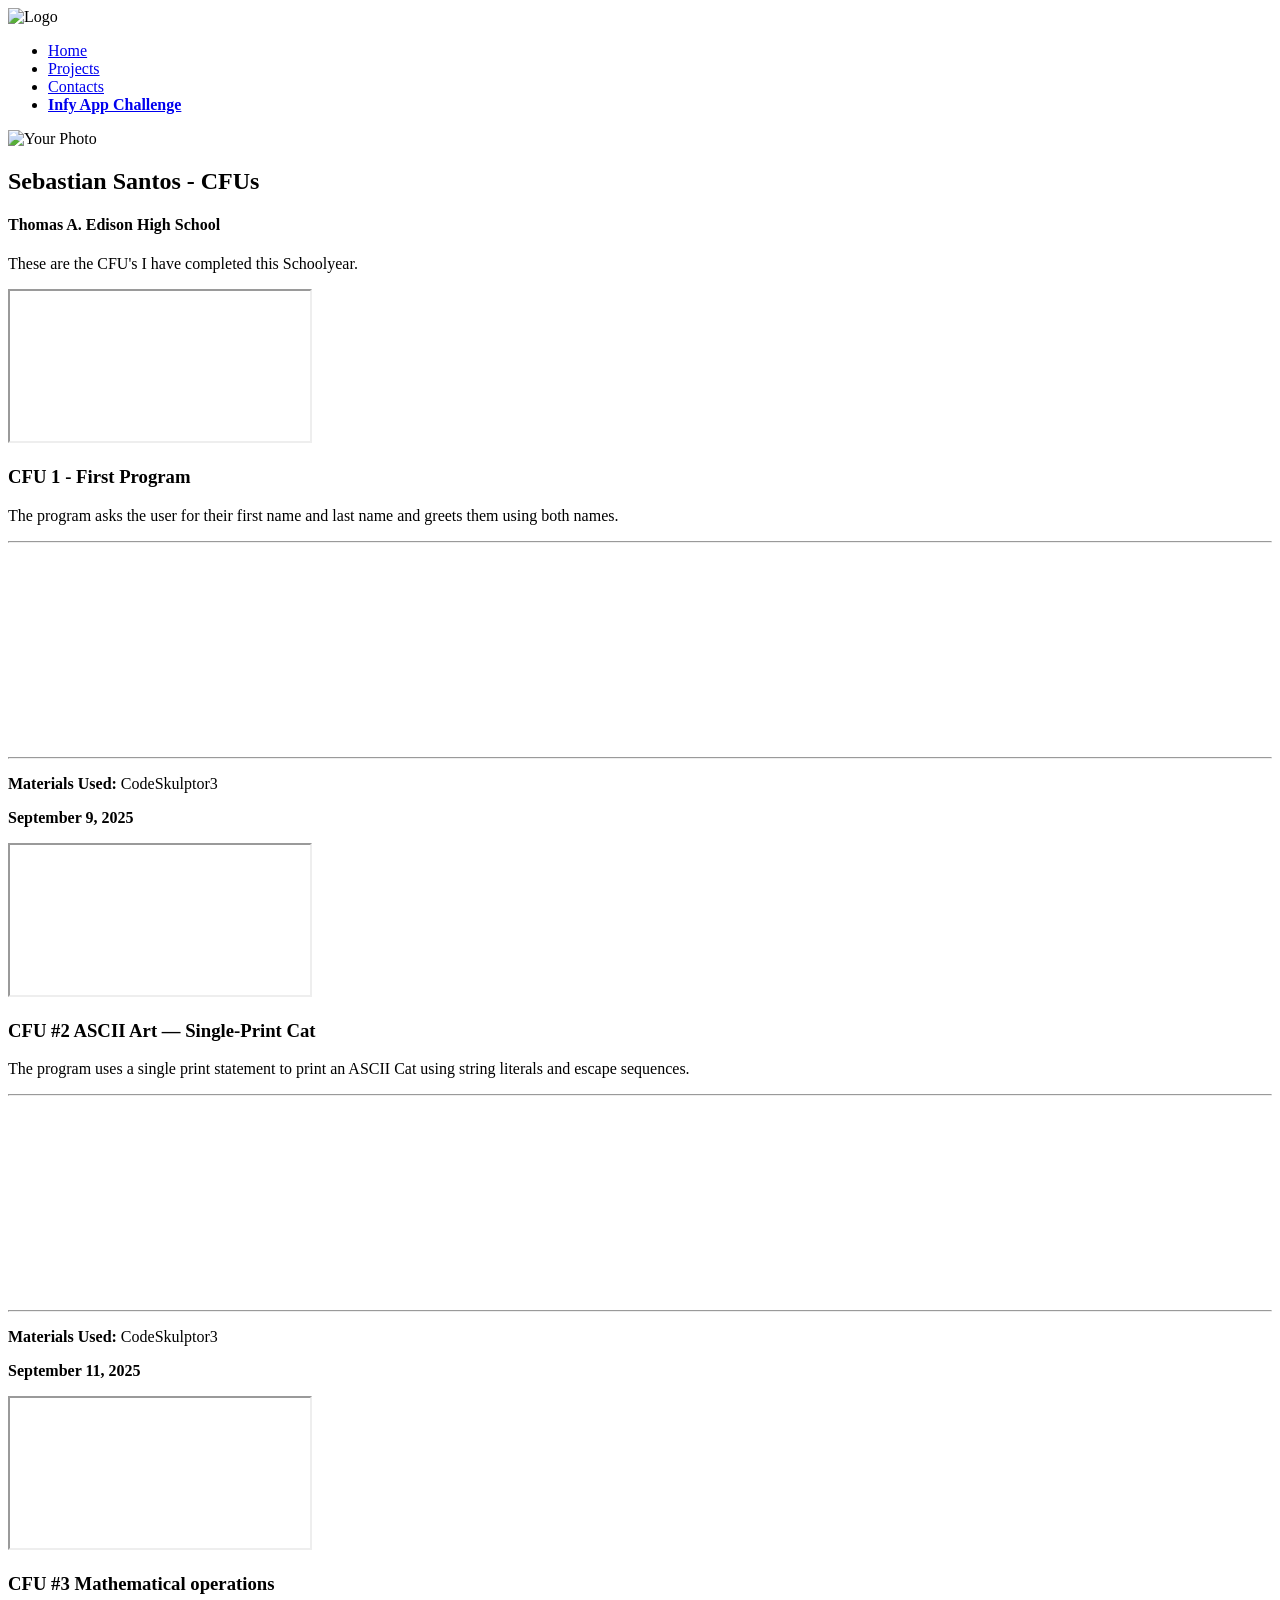
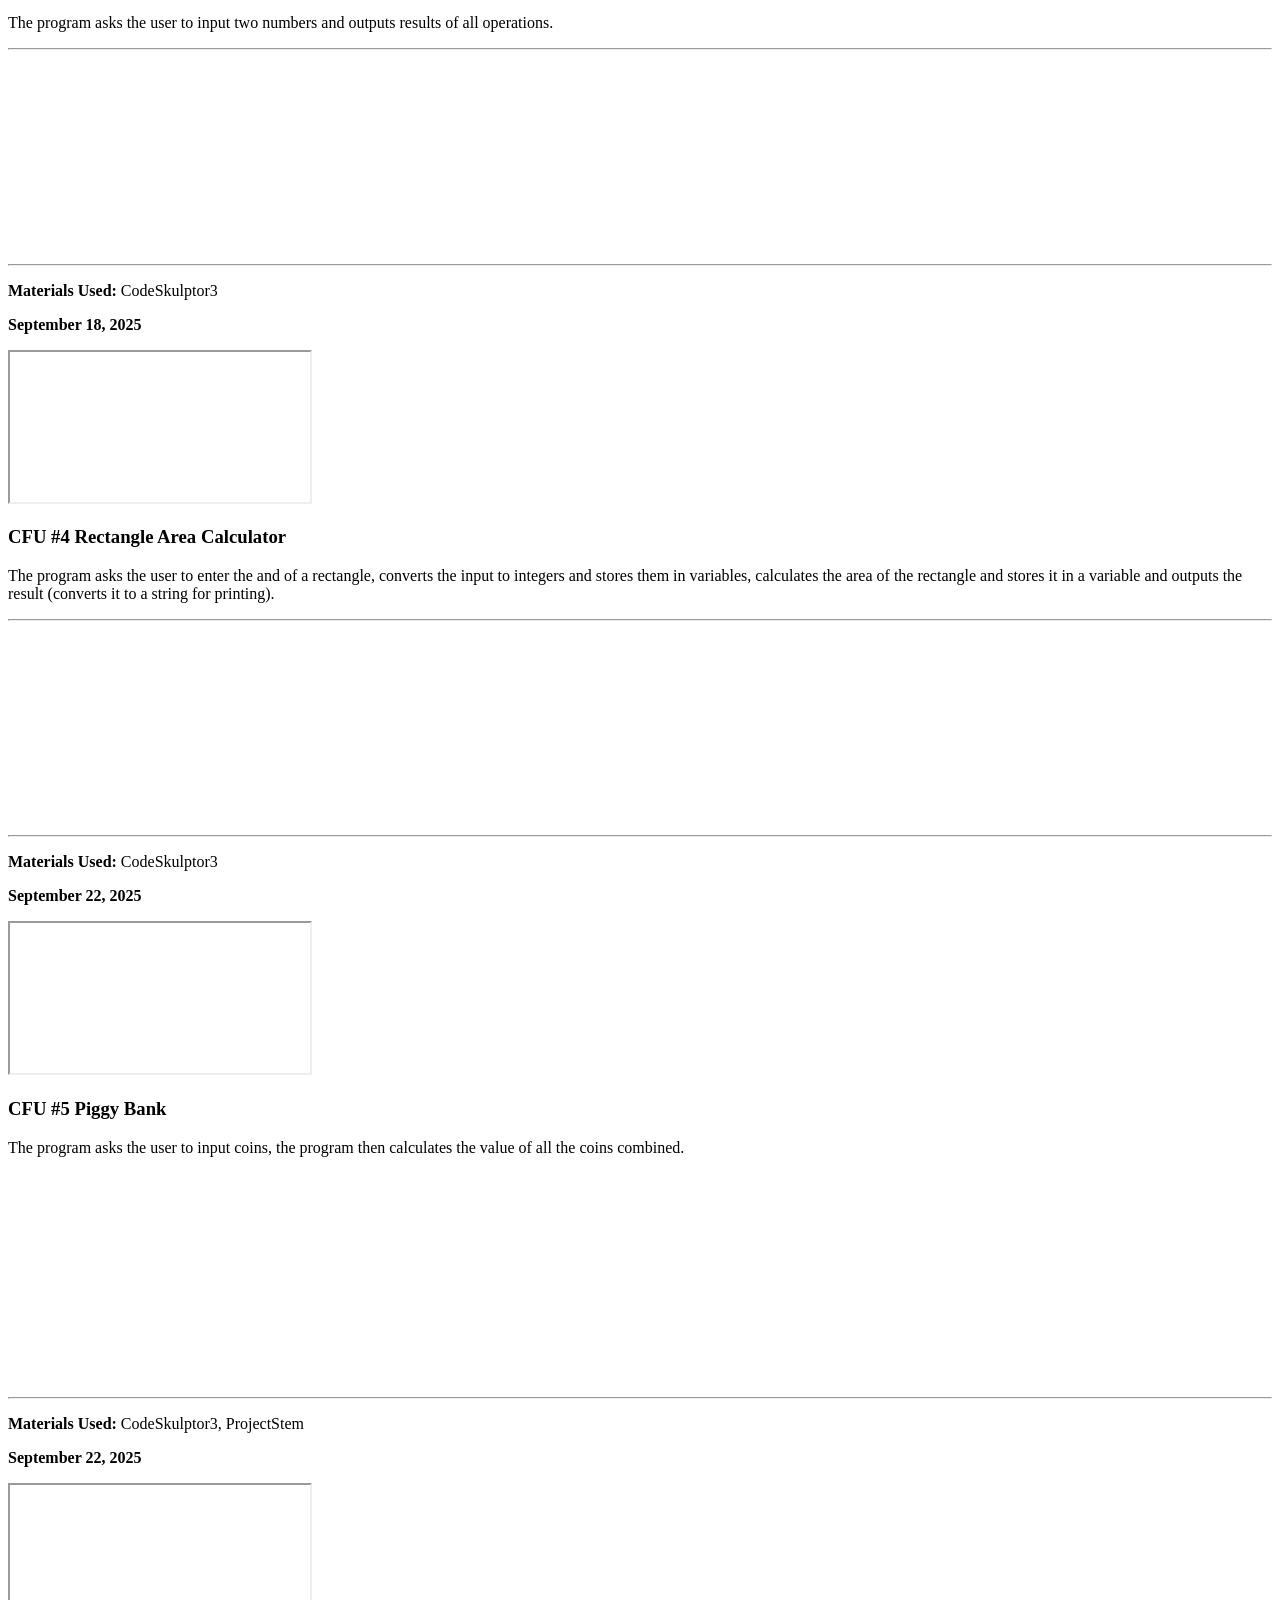
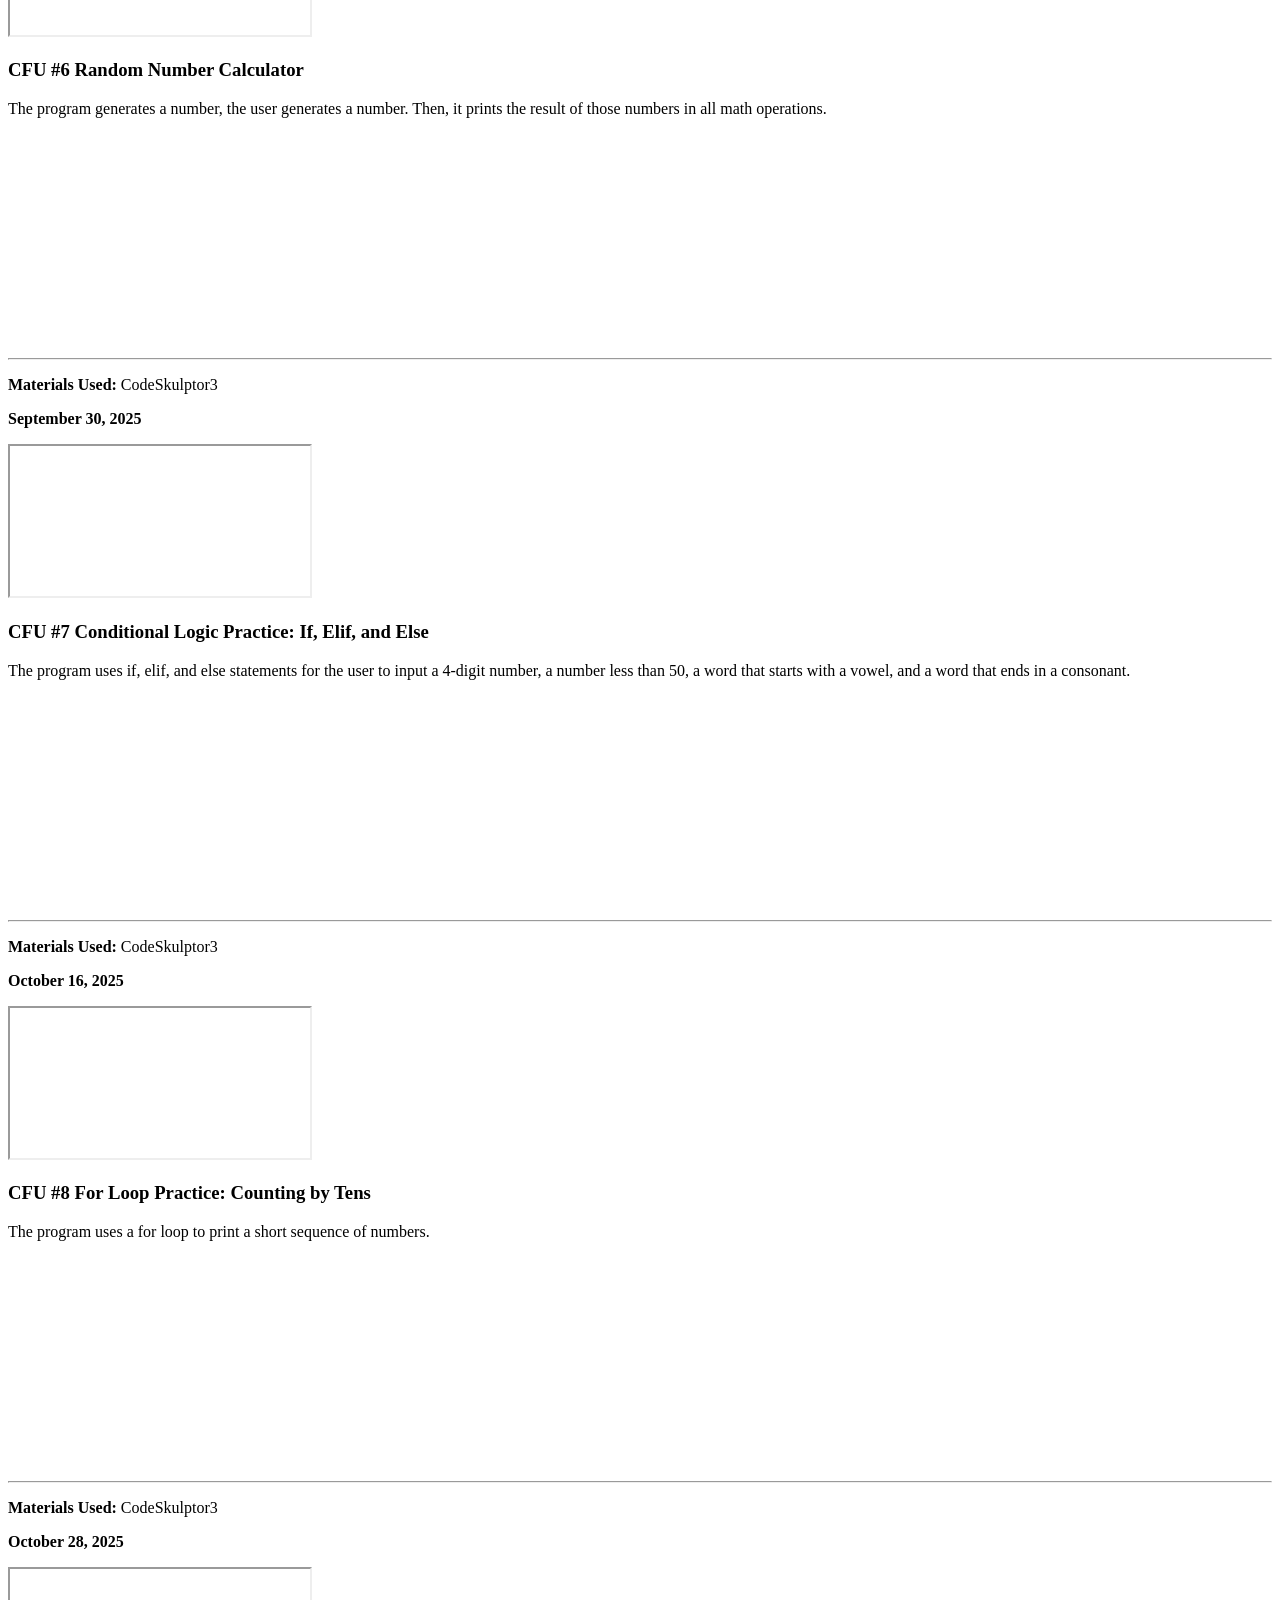
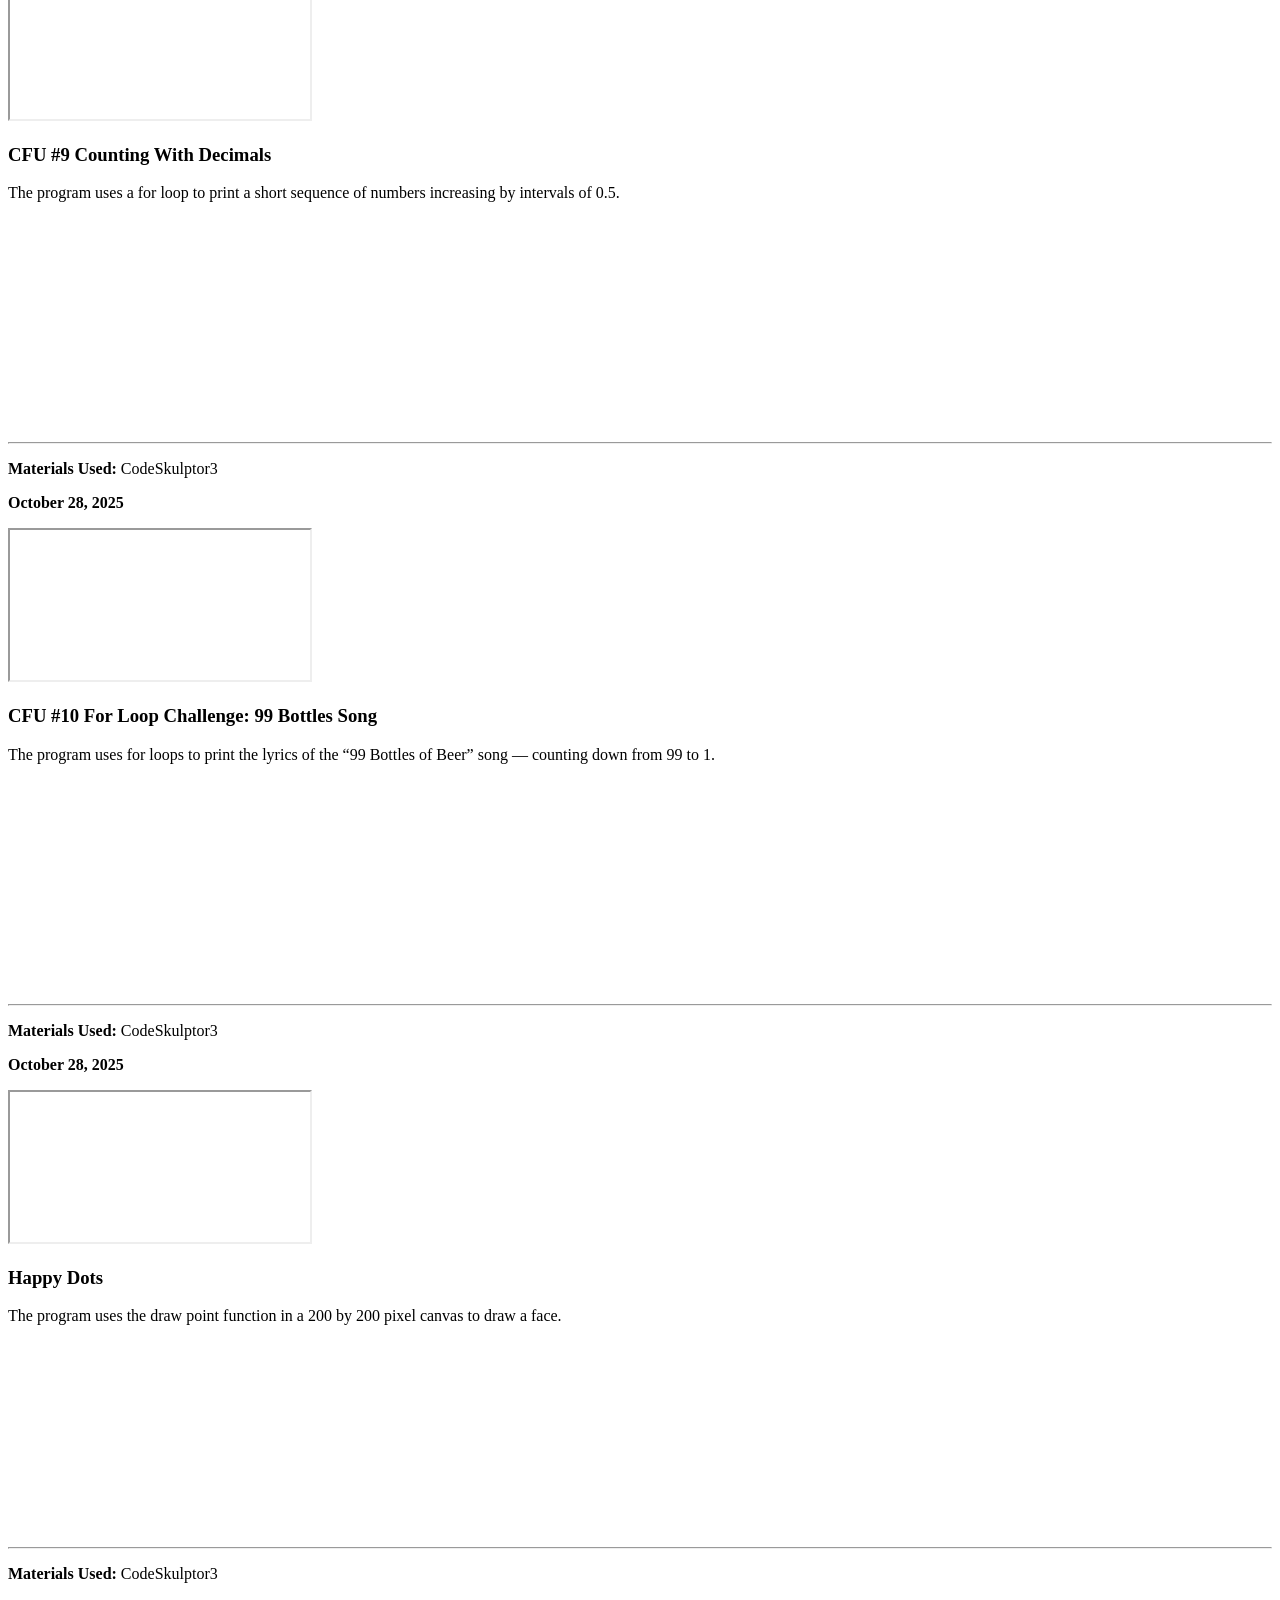
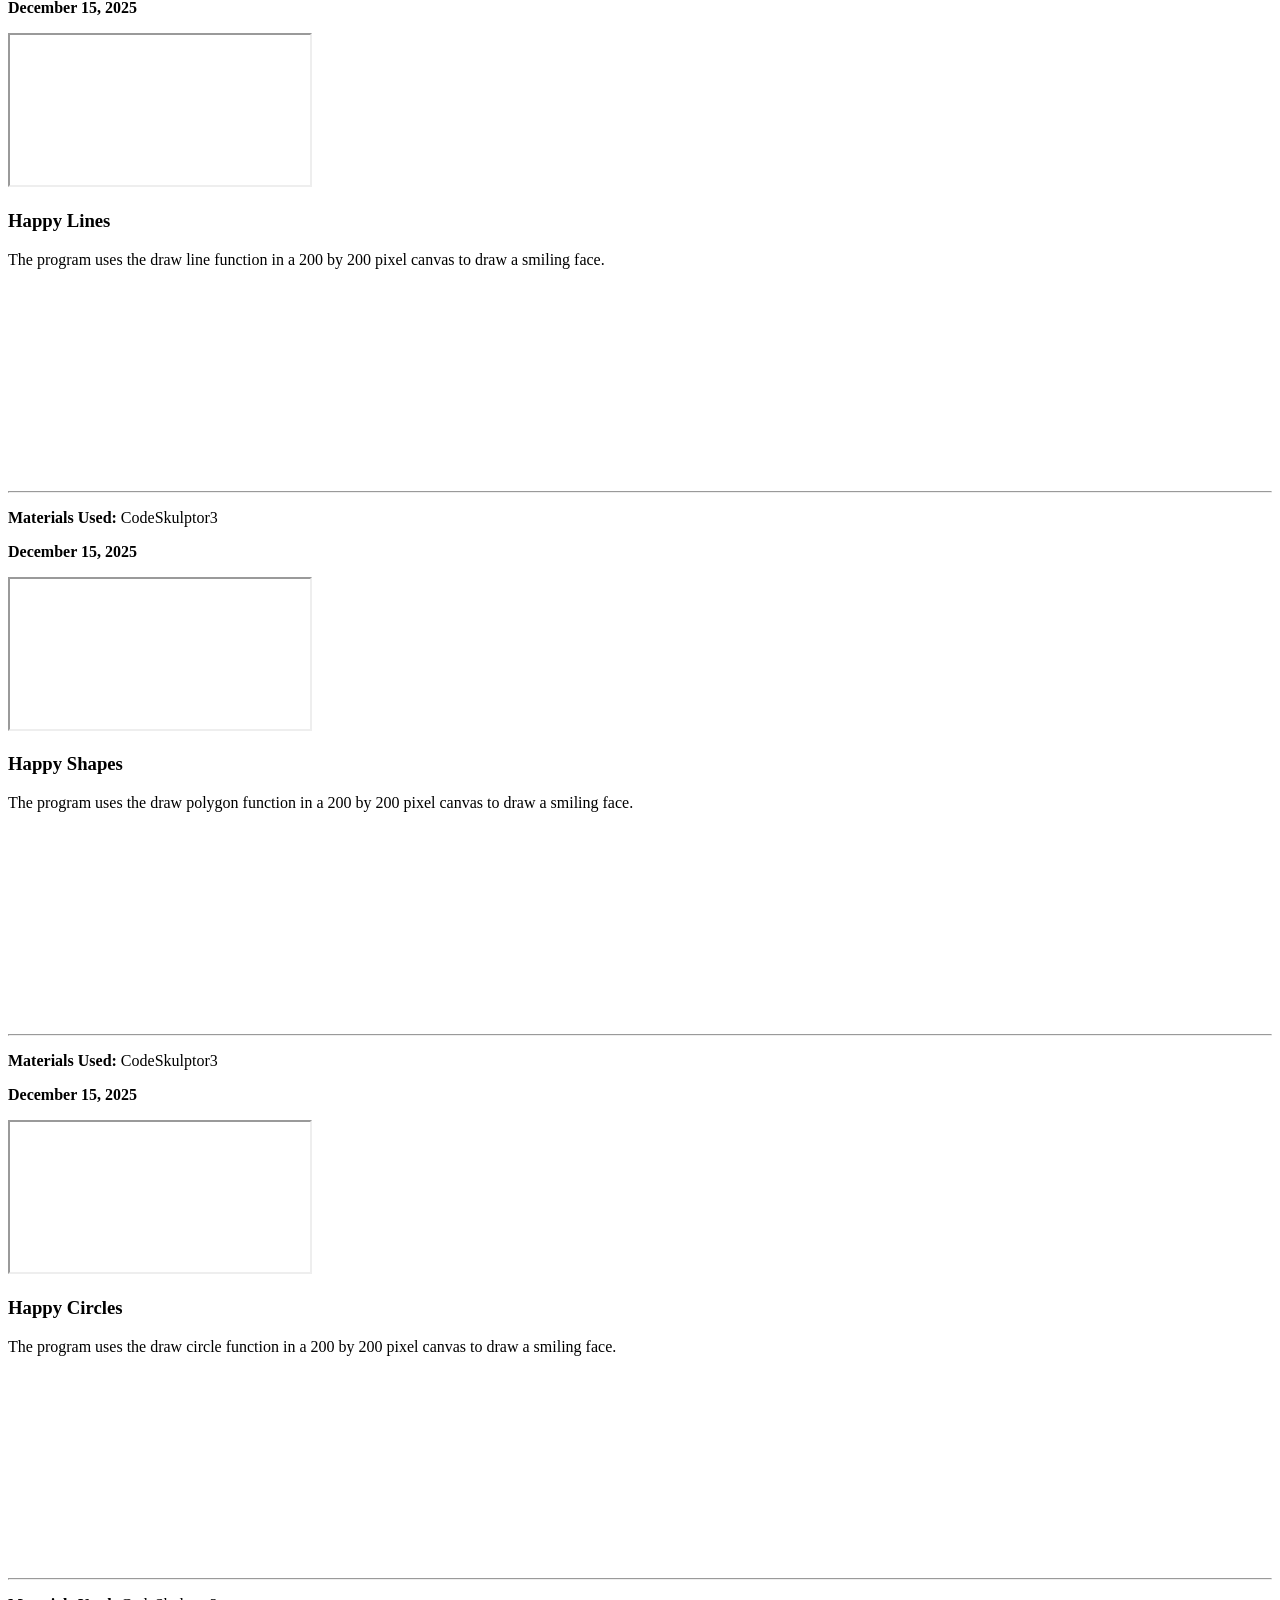
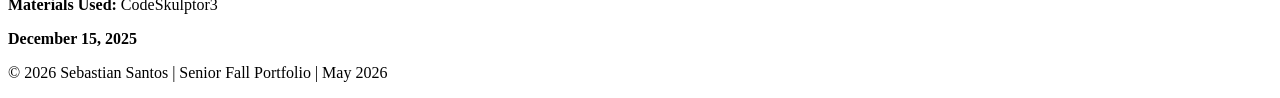
==== cfu.html @ c7448612 "10/29 9:06" ====
<!DOCTYPE html>
<html lang="en">
<head>
  <meta charset="UTF-8" />
  <meta name="viewport" content="width=device-width, initial-scale=1.0" />

  <!-- Update these (from Curator Guide) -->
  <meta name="description" content="Senior Falww Portfolio for Sebastian Santos" />
  <meta name="keywords" content="portfolio, Senior, projects, programming, web development" />
  <meta name="author" content="Sebastian Santos" />

  <title>SS - Senior Fall Portfolio | CFUs </title>

  <!-- Main stylesheet -->
  <link rel="stylesheet" href="cfu.css" />

  <!-- Optional favicon (put your icon file in the same folder) -->
  <link rel="icon" type="image/x-icon" href="Avatar.png" height="90%" />

  <!-- Optional fonts (only keep if your CSS uses them) -->
  <link rel="preconnect" href="https://fonts.googleapis.com" />
  <link rel="preconnect" href="https://fonts.gstatic.com" crossorigin />
  <link href="https://fonts.googleapis.com/css2?family=Montserrat:wght@300;400;700&display=swap" rel="stylesheet" />
</head>
<body>

  <!-- NAVBAR -->
  <header>
    <nav class="navbar">
      <div class="navbar-left">
        <!-- Replace logo.png with your own image file -->
        <img src="Avatar.png" alt="Logo" />
      </div>

      <ul class="navbar-right">
        <li><a href="index.html">Home</a></li>
        <li><a href="projects.html">Projects</a></li>
        <li><a href="contact.html">Contacts</a></li>
        <li><a href="infy.html" style="font-weight: bold;">Infy App Challenge</a></li>      </ul>

      </ul>
    </nav>
  </header>

  </body>
    <!-- MAIN CONTENT -->
  <main class="home-card">

    <!-- ABOUT / BIO CARD -->
    <section class="resource-card">
      <div class="bio">
        <div class="bio-pic">
          <!-- Replace profile.jpg with your own image file -->
          <img src="Avatar.png" alt="Your Photo" />
        </div>

        <div class="bio-text">
          <h1>Sebastian Santos - CFUs</h1>
          <h4>Thomas A. Edison High School</h4>
          <p>
These are the CFU's I have completed this Schoolyear.          </p>
        </div>
      </div>
    </section>

     <!-- CFU 1 -->
    <section class="CFU">
      <div class="project">
        <iframe src="https://py3.codeskulptor.org/#user311_60MpAwyQbRtRyS3.py" title="CFU 1 - First Program"></iframe>

        <div class="reflection">
          <h3>CFU 1 - First Program</h3>
          <p>
            The program asks the user for their first name and last name and greets them using both names. 
          </p>
          <hr>
          <br>
          <br>
          <br>
          <br>
          <br>
          <br>
          <br>
          <br>
          <br>
          <br>
          <br>
          <hr>
          <p><strong>Materials Used:</strong> CodeSkulptor3</p>
          <p><strong>September 9, 2025</strong></p>
        </div>
      </div>
    </section>

     <!-- CFU 2 -->
    <section class="CFU">
      <div class="project">
        <iframe src="https://py3.codeskulptor.org/#user311_2Rv3ajrTFQvOkyz.py" title="CFU 2 - ASCII Art — Single-Print Cat"></iframe>

        <div class="reflection">
          <h3>CFU #2  ASCII Art — Single-Print Cat</h3>
          <p>
            The program uses a single print statement to print an ASCII Cat using string literals and escape sequences. 
          </p>
          <hr>
          <br>
          <br>
          <br>
          <br>
          <br>
          <br>
          <br>
          <br>
          <br>
          <br>
          <br>
          <hr>
          <p><strong>Materials Used:</strong> CodeSkulptor3</p>
          <p><strong>September 11, 2025</strong></p>
        </div>
      </div>
    </section>


       <!-- CFU 3 -->
    <section class="CFU">
      <div class="project">
        <iframe src="https://py3.codeskulptor.org/#user311_XfsLGDfuYcrImFc.py" title="CFU 3  Mathematical operations" ></iframe>

        <div class="reflection">
          <h3>CFU #3  Mathematical operations </h3>
          <p>
            The program asks the user to input two numbers and outputs results of all operations. 
          </p>
          <hr>
          <br>
          <br>
          <br>
          <br>
          <br>
          <br>
          <br>
          <br>
          <br>
          <br>
          <br>
          <hr>
          <p><strong>Materials Used:</strong> CodeSkulptor3</p>
          <p><strong>September 18, 2025</strong></p>
        </div>
      </div>
    </section>

   <!-- CFU 4 -->
    <section class="CFU">
      <div class="project">
        <iframe src="https://py3.codeskulptor.org/#user311_PryaZEWNsOEK1qt.py" title="CFU 4 Rectangle Area Calculator" ></iframe>

        <div class="reflection">
          <h3>CFU #4 Rectangle Area Calculator</h3>
          <p>
            The program asks the user to enter the and of a rectangle, converts the input to integers and stores them in variables, calculates the area of the rectangle and stores it in a variable and outputs the result (converts it to a string for printing).
          </p>
          <hr>
          <br>
          <br>
          <br>
          <br>
          <br>
          <br>
          <br>
          <br>
          <br>
          <br>
          <br>
          <hr>
          <p><strong>Materials Used:</strong> CodeSkulptor3</p>
          <p><strong>September 22, 2025</strong></p>
        </div>
      </div>
    </section>


       <!-- CFU 5 -->
    <section class="CFU">
      <div class="project">
        <iframe src="https://py3.codeskulptor.org/#user310_wYEnV5urgbd4wLF.py" title="CFU #5 Piggy Bank"></iframe>

        <div class="reflection">
          <h3>CFU #5 Piggy Bank</h3>
          <p>
            The program asks the user to input coins, the program then calculates the value of all the coins combined.
          </p>
          <br>
          <br>
          <br>
          <br>
          <br>
          <br>
          <br>
          <br>
          <br>
          <br>
          <br>
          <br>
          <hr>
          <p><strong>Materials Used:</strong> CodeSkulptor3, ProjectStem</p>
          <p><strong>September 22, 2025</strong></p>
        </div>
      </div>
    </section>

      <!-- CFU 6 -->
    <section class="CFU">
      <div class="project">
        <iframe src="https://py3.codeskulptor.org/#user311_uoznL5s1rm7YOua.py" title="CFU #6 Random Number Calculator"></iframe>

        <div class="reflection">
          <h3>CFU #6 Random Number Calculator</h3>
          <p>
The program generates a number, the user generates a number. Then, it prints the result of those numbers in all math operations.         </p>
          <br>
          <br>
          <br>
          <br>
          <br>
          <br>
          <br>
          <br>
          <br>
          <br>
          <br>
          <br>
          <hr>
          <p><strong>Materials Used:</strong> CodeSkulptor3</p>
          <p><strong>September 30, 2025</strong></p>
        </div>
      </div>
    </section>

  <!-- CFU 7 -->
    <section class="CFU">
      <div class="project">
        <iframe src="https://py3.codeskulptor.org/#user311_GdACYTulFTJbdcM_0.py" title=Conditional-Practice></iframe>

        <div class="reflection">
          <h3>CFU #7 Conditional Logic Practice: If, Elif, and Else</h3>
          <p>
The program uses if, elif, and else statements for the user to input a 4-digit number, a number less than 50, a word that starts with a vowel, and a word that ends in a consonant.       </p>
          <br>
          <br>
          <br>
          <br>
          <br>
          <br>
          <br>
          <br>
          <br>
          <br>
          <br>
          <br>
          <hr>
          <p><strong>Materials Used:</strong> CodeSkulptor3</p>
          <p><strong>October 16, 2025</strong></p>
        </div>
      </div>
    </section>


  <!-- CFU 8 -->
    <section class="CFU">
      <div class="project">
        <iframe src="https://py3.codeskulptor.org/#user311_pVTT7p2gDtmFYw5.py" title=cfu></iframe>

        <div class="reflection">
          <h3>CFU #8 For Loop Practice: Counting by Tens</h3>
          <p>
The program uses a for loop to print a short sequence of numbers. </p>
          <br>
          <br>
          <br>
          <br>
          <br>
          <br>
          <br>
          <br>
          <br>
          <br>
          <br>
          <br>
          <hr>
          <p><strong>Materials Used:</strong> CodeSkulptor3</p>
          <p><strong>October 28, 2025</strong></p>
        </div>
      </div>
    </section>


      <!-- CFU 9 -->
    <section class="CFU">
      <div class="project">
        <iframe src="https://py3.codeskulptor.org/#user311_KVpsebmzMYa8D0z.py" title=Counting-with-decimals></iframe>

        <div class="reflection">
          <h3>CFU #9 Counting With Decimals</h3>
          <p>
The program uses a for loop to print a short sequence of numbers increasing by intervals of 0.5. </p>
          <br>
          <br>
          <br>
          <br>
          <br>
          <br>
          <br>
          <br>
          <br>
          <br>
          <br>
          <br>
          <hr>
          <p><strong>Materials Used:</strong> CodeSkulptor3</p>
          <p><strong>October 28, 2025</strong></p>
        </div>
      </div>
    </section>


      <!-- CFU 10 -->
    <section class="CFU">
      <div class="project">
        <iframe src="https://py3.codeskulptor.org/#user311_wgtyru7IweznKOi.py" title="CFU #10 For Loop Challenge: 99 Bottles Song"></iframe>

        <div class="reflection">
          <h3>CFU #10 For Loop Challenge: 99 Bottles Song</h3>
          <p>
 The program uses for loops to print the lyrics of the “99 Bottles of Beer” song — counting down from 99 to 1.</p>
          <br>
          <br>
          <br>
          <br>
          <br>
          <br>
          <br>
          <br>
          <br>
          <br>
          <br>
          <br>
          <hr>
          <p><strong>Materials Used:</strong> CodeSkulptor3</p>
          <p><strong>October 28, 2025</strong></p>
        </div>
      </div>
    </section>


          <!-- CFU 11 -->
    <section class="CFU">
      <div class="project">
        <iframe src="https://py3.codeskulptor.org/#user311_9WIJYr10CXaILIT.py" title="Happy Dots"></iframe>

        <div class="reflection">
          <h3>Happy Dots</h3>
          <p>
 The program uses the draw point function in a 200 by 200 pixel canvas to draw a face.  </p>
          <br>
          <br>
          <br>
          <br>
          <br>
          <br>
          <br>
          <br>
          <br>
          <br>
          <br>
          <hr>
          <p><strong>Materials Used:</strong> CodeSkulptor3</p>
          <p><strong>December 15, 2025</strong></p>
        </div>
      </div>
    </section>


         <!-- CFU 12 -->
    <section class="CFU">
      <div class="project">
        <iframe src="https://py3.codeskulptor.org/#user311_pdQrxciCZkJ4pGr_1.py" title="Happy Lines"></iframe>

        <div class="reflection">
          <h3>Happy Lines</h3>
          <p>
 The program uses the draw line function in a 200 by 200 pixel canvas to draw a smiling face.  </p>
          <br>
          <br>
          <br>
          <br>
          <br>
          <br>
          <br>
          <br>
          <br>
          <br>
          <br>
          <hr>
          <p><strong>Materials Used:</strong> CodeSkulptor3</p>
          <p><strong>December 15, 2025</strong></p>
        </div>
      </div>
    </section>

    <!-- CFU 13 -->
    <section class="CFU">
      <div class="project">
        <iframe src="https://py3.codeskulptor.org/#user311_B34A9kU3qAUpXq4.py" title="Happy Shapes"></iframe>

        <div class="reflection">
          <h3>Happy Shapes</h3>
          <p>
 The program uses the draw polygon function in a 200 by 200 pixel canvas to draw a smiling face.  </p>
          <br>
          <br>
          <br>
          <br>
          <br>
          <br>
          <br>
          <br>
          <br>
          <br>
          <br>
          <hr>
          <p><strong>Materials Used:</strong> CodeSkulptor3</p>
          <p><strong>December 15, 2025</strong></p>
        </div>
      </div>
    </section>

    <!-- CFU 14 -->
    <section class="CFU">
      <div class="project">
        <iframe src="https://py3.codeskulptor.org/#user311_XDI19FJfjZK6M1z.py" title="Happy Circles"></iframe>

        <div class="reflection">
          <h3>Happy Circles</h3>
          <p>
 The program uses the draw circle function in a 200 by 200 pixel canvas to draw a smiling face.  </p>
          <br>
          <br>
          <br>
          <br>
          <br>
          <br>
          <br>
          <br>
          <br>
          <br>
          <br>
          <hr>
          <p><strong>Materials Used:</strong> CodeSkulptor3</p>
          <p><strong>December 15, 2025</strong></p>
        </div>
      </div>
    </section>















          <!-- FOOTER -->
  <footer class="resource-card">
    <p>© <span id="year"></span> Sebastian Santos | Senior Fall Portfolio | May 2026</p>
  </footer>

  <script>
    // Auto-updates the year in the footer
    document.getElementById("year").textContent = new Date().getFullYear();
  </script>
  </main>
  </body>
  </html>
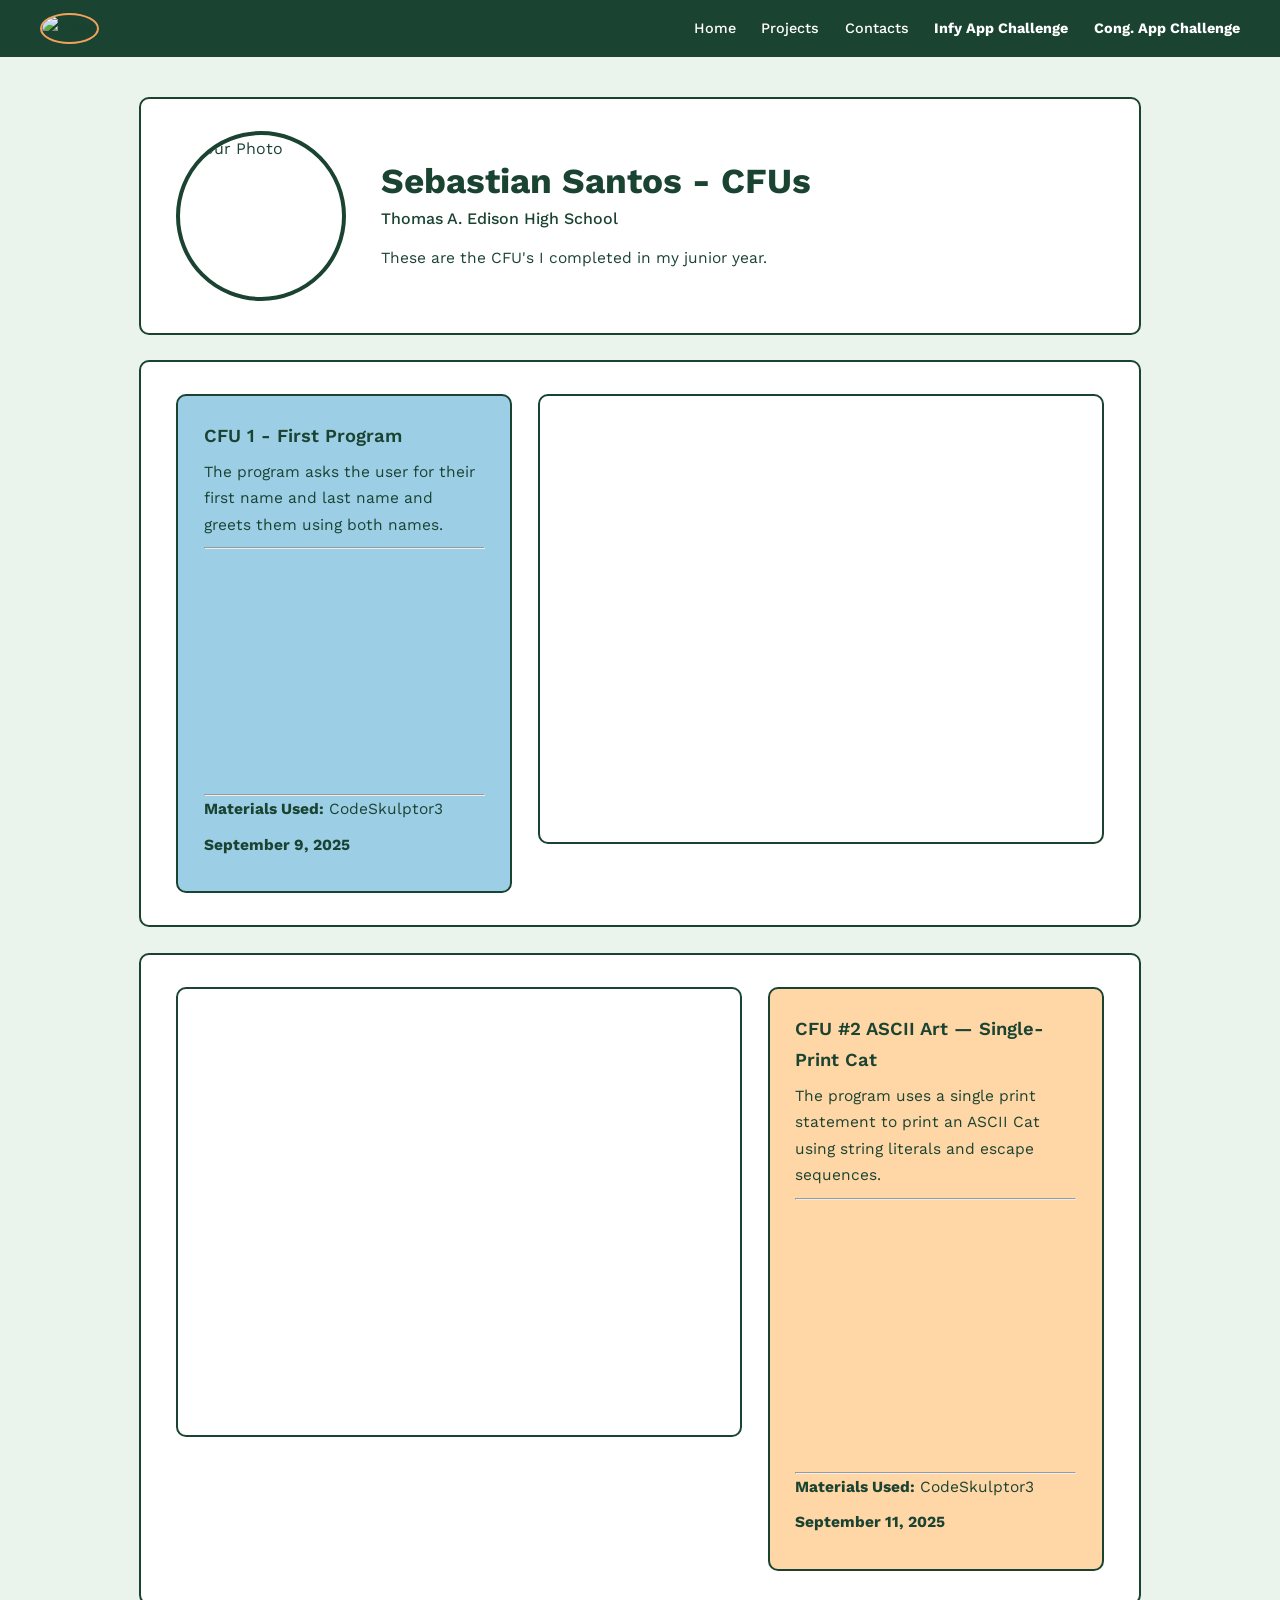
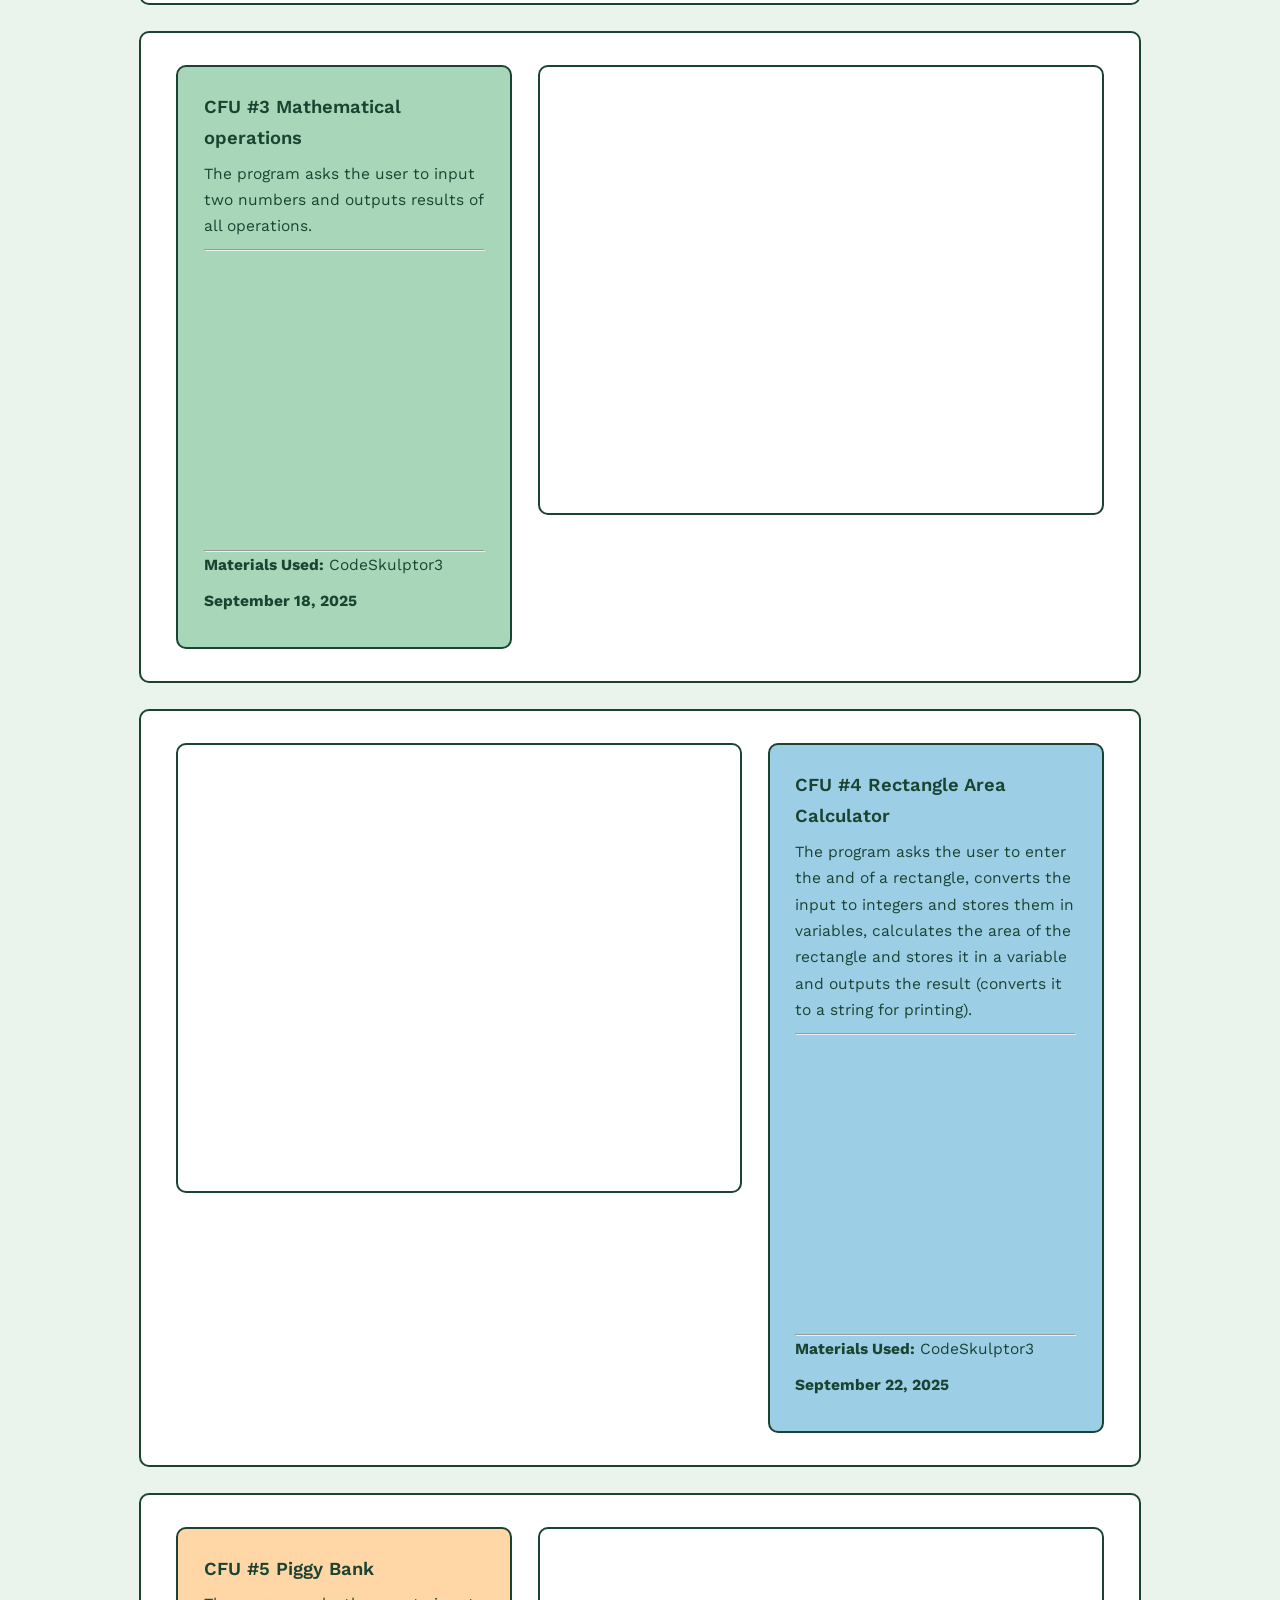
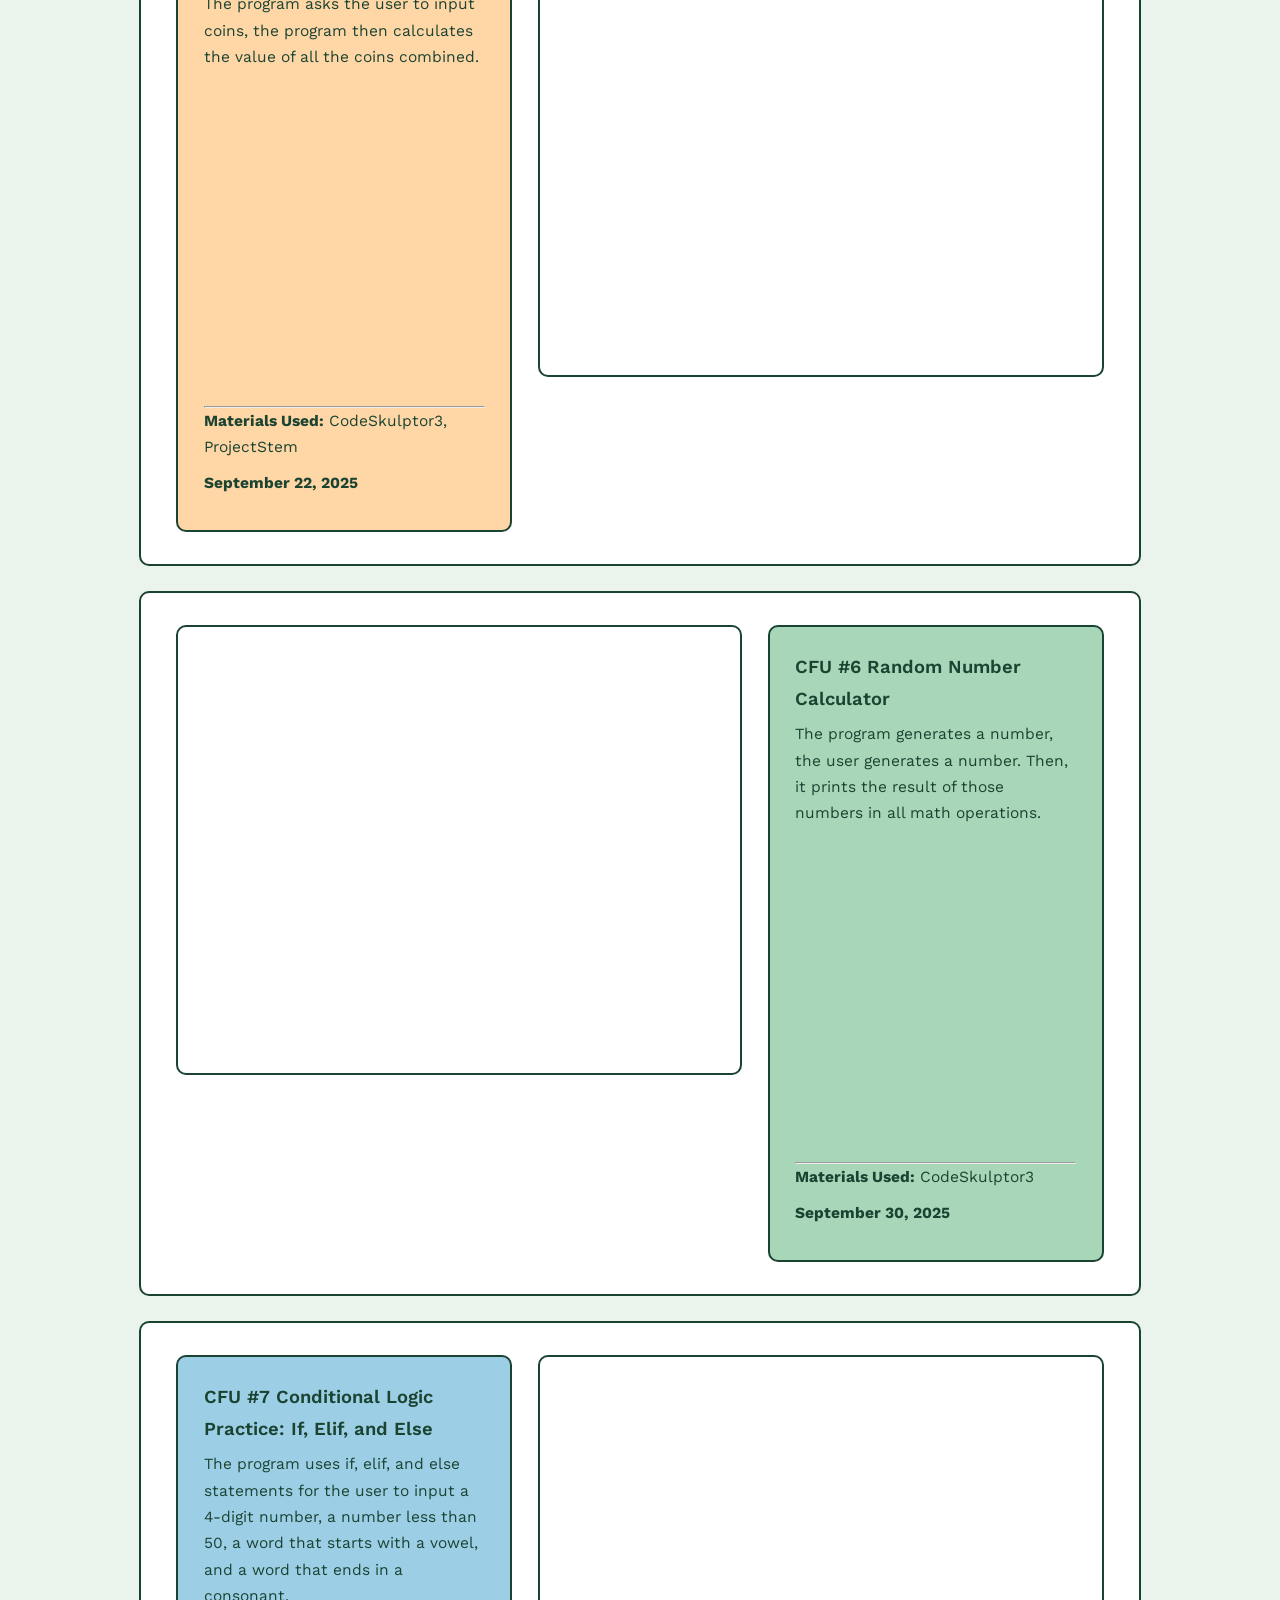
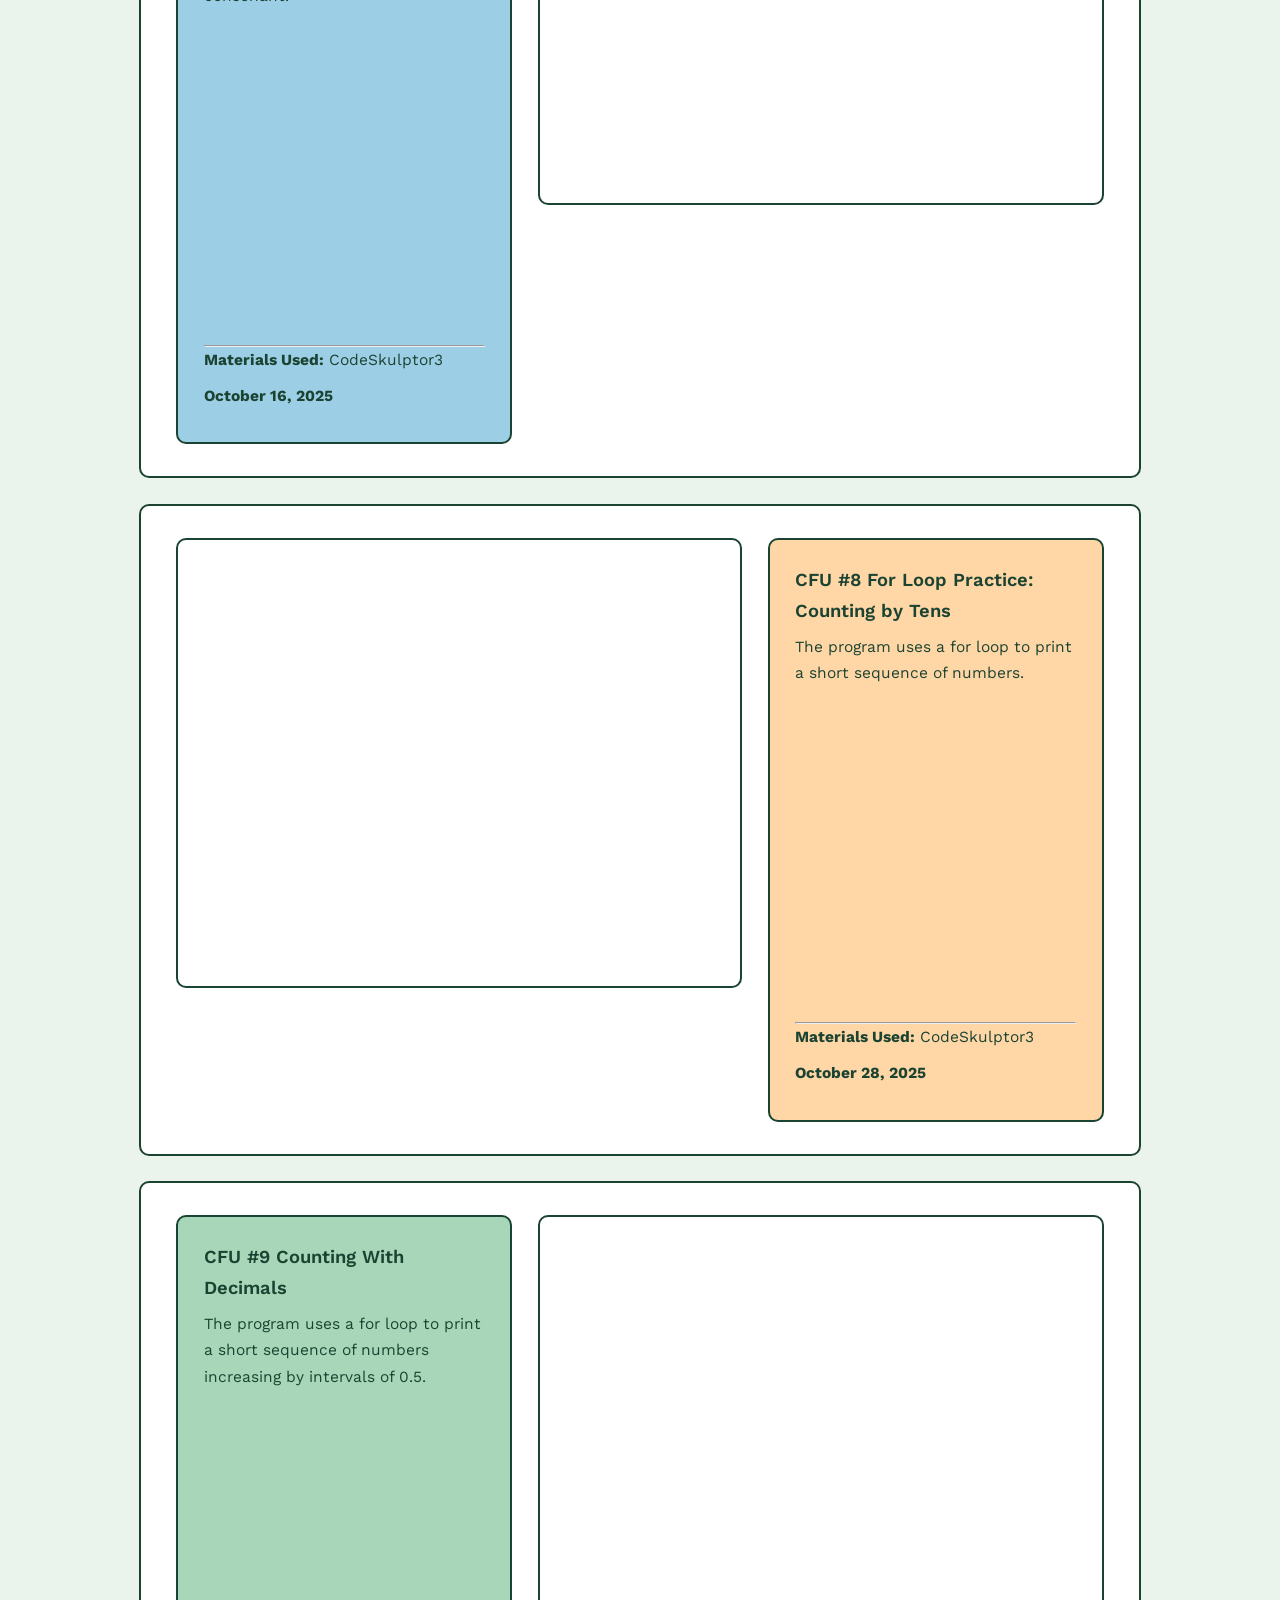
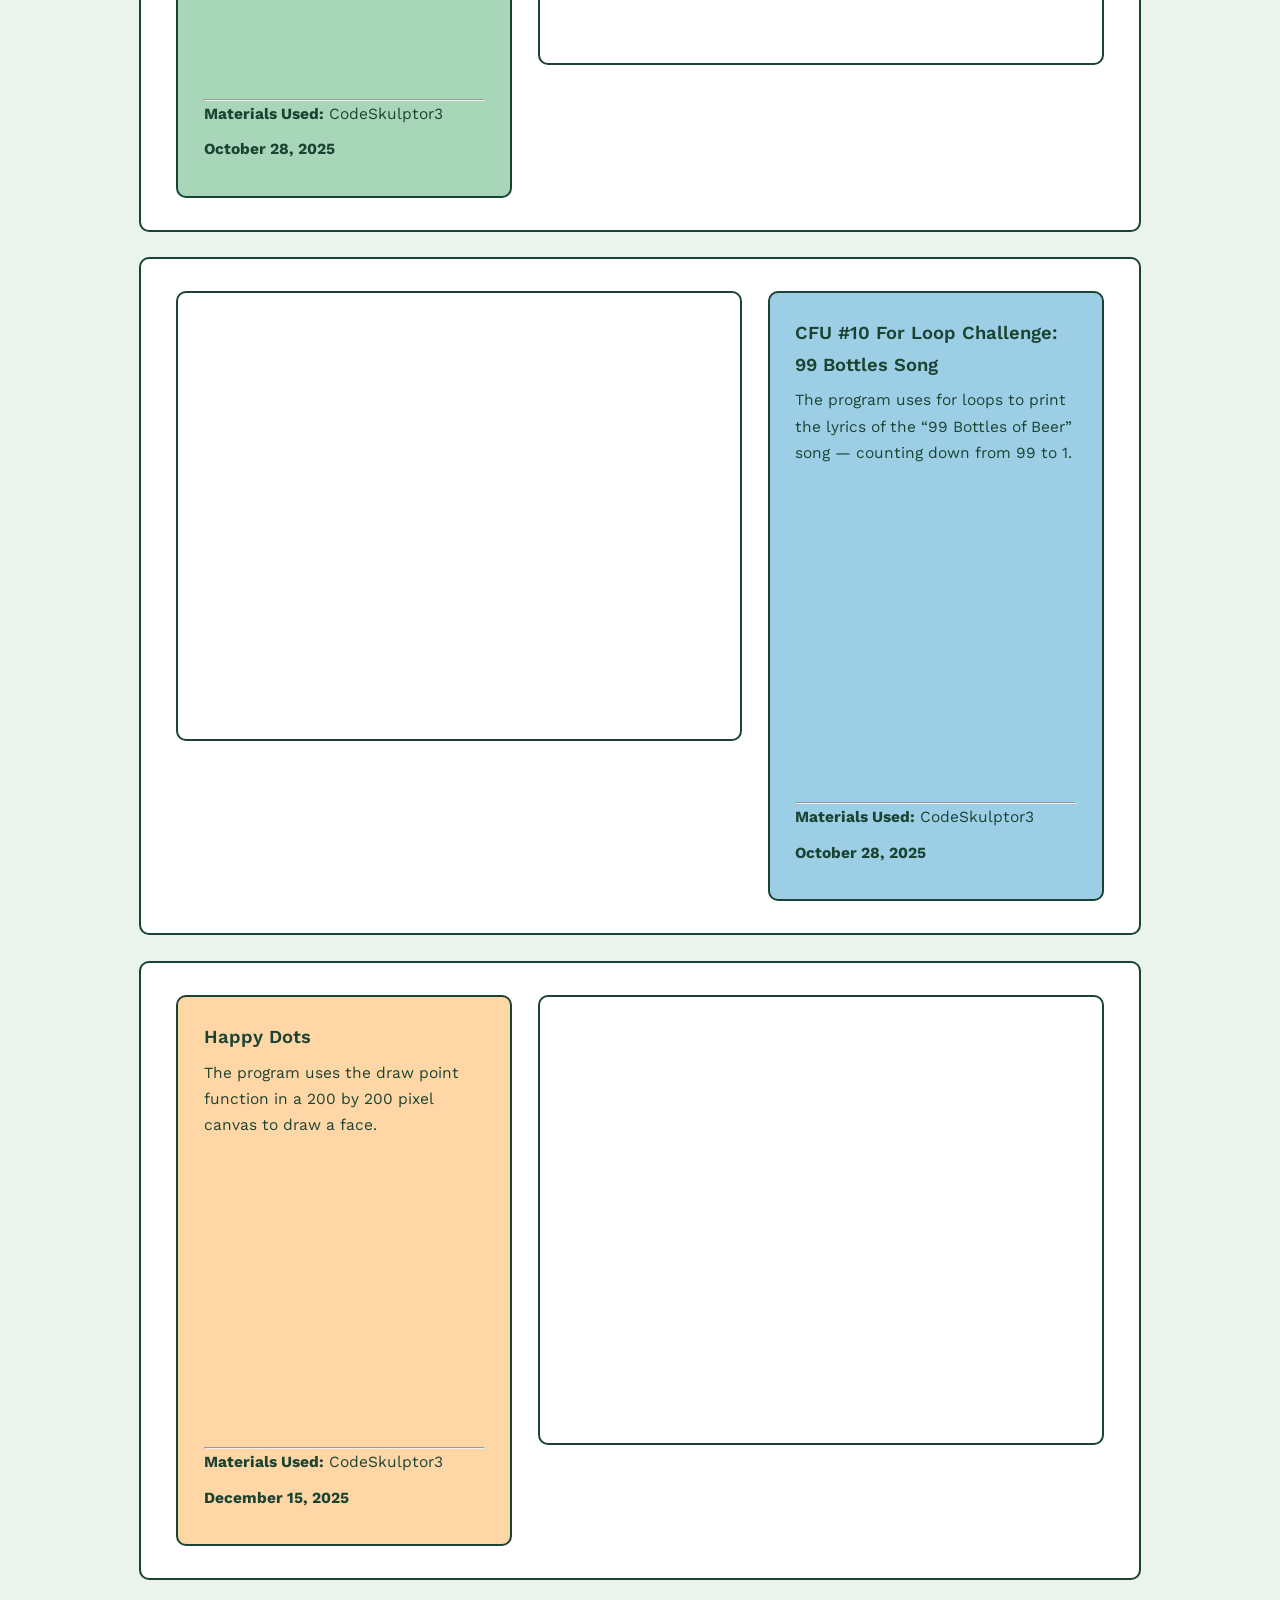
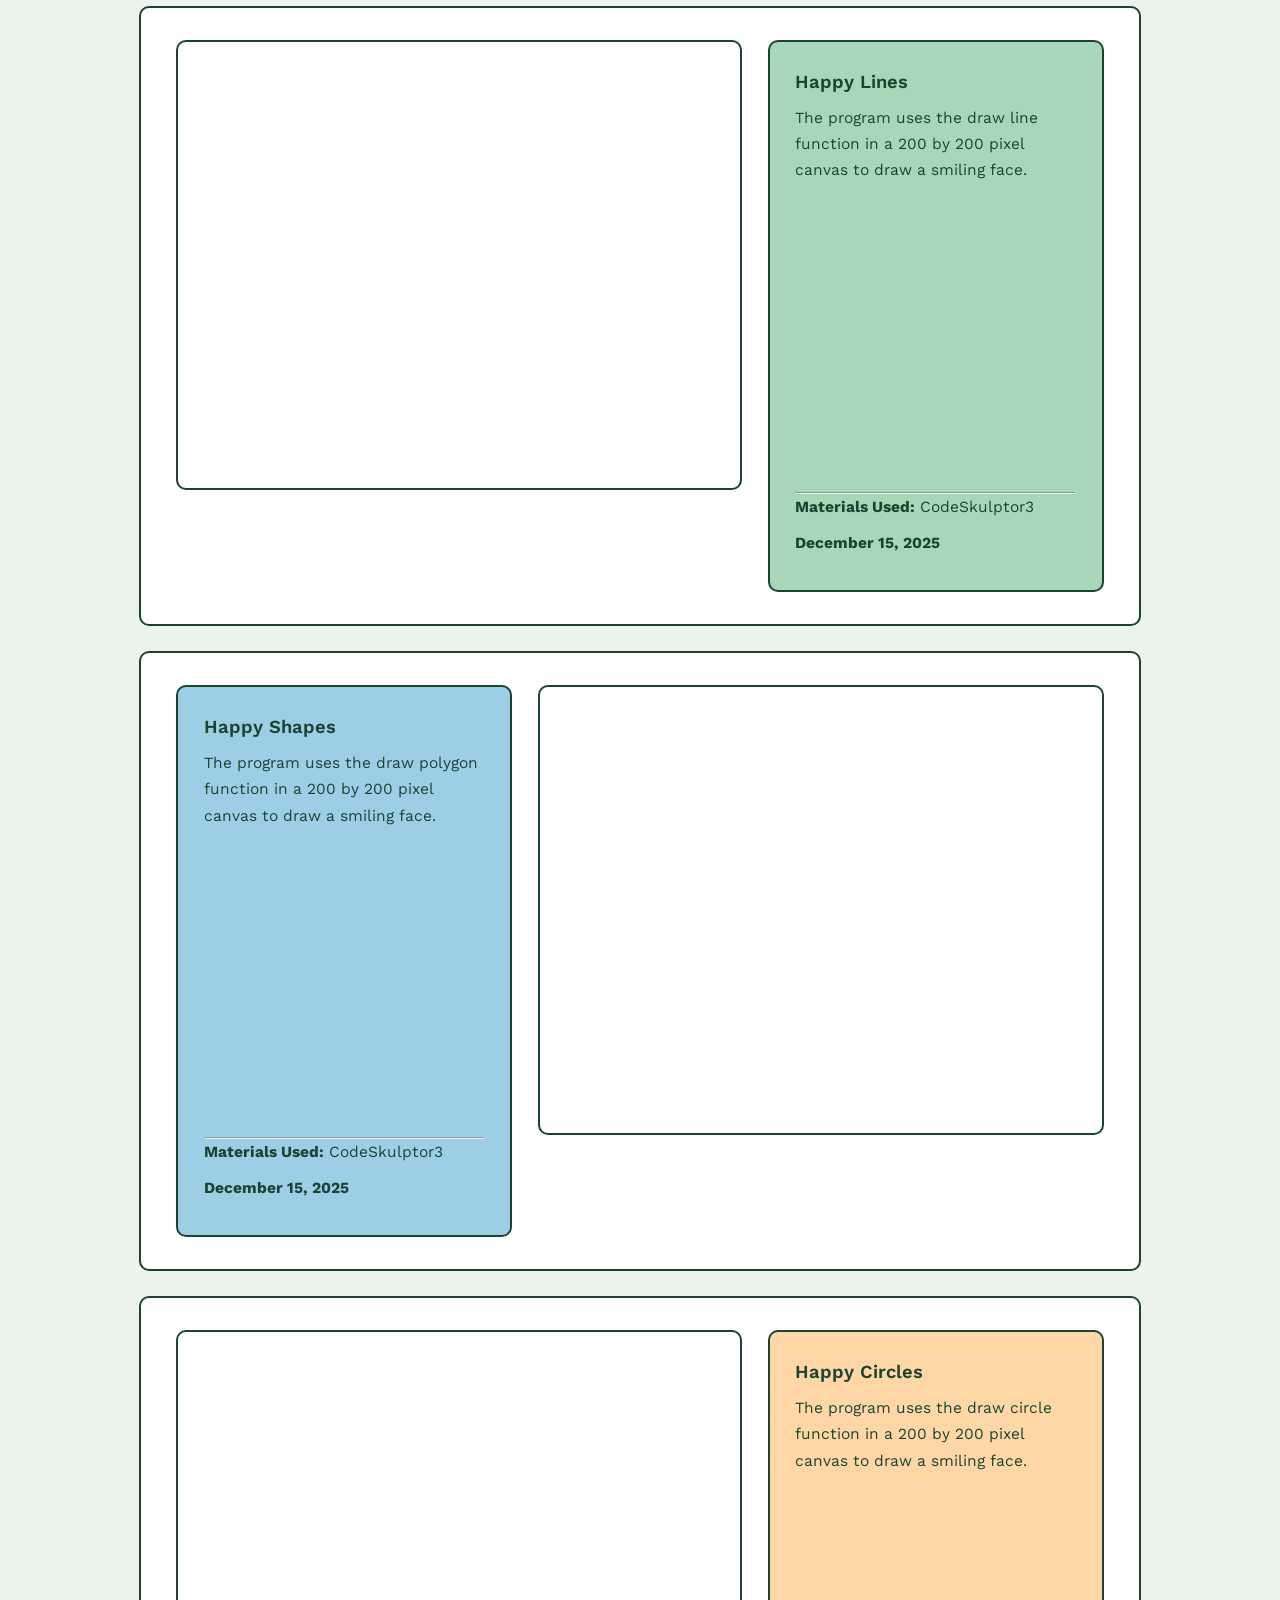
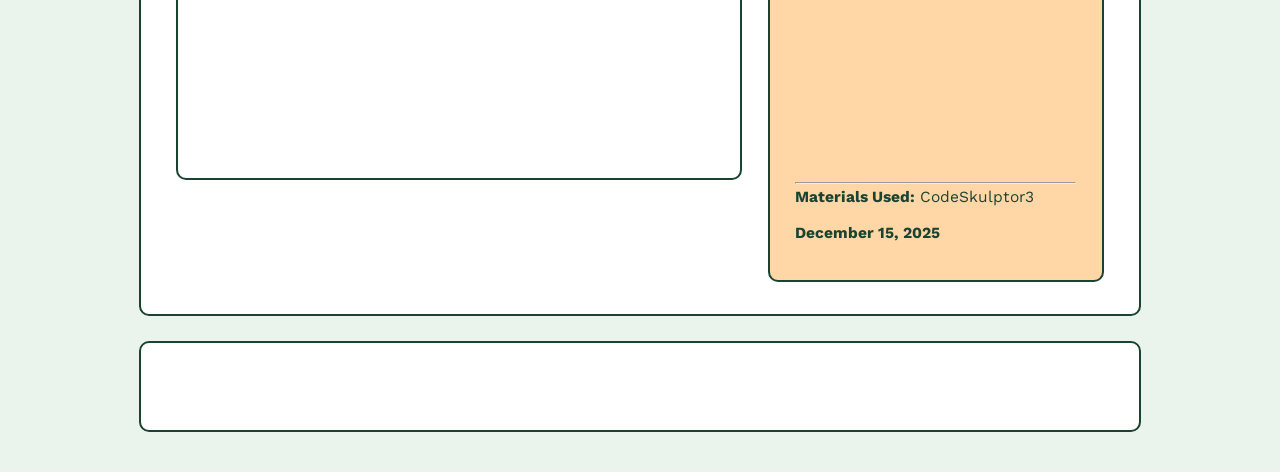
==== commit cb6d4f38: "11/13 12:03" ====
--- a/cfu.html
+++ b/cfu.html
@@ -5,7 +5,7 @@
   <meta name="viewport" content="width=device-width, initial-scale=1.0" />
 
   <!-- Update these (from Curator Guide) -->
-  <meta name="description" content="Senior Falww Portfolio for Sebastian Santos" />
+  <meta name="description" content="Senior Fall Portfolio for Sebastian Santos" />
   <meta name="keywords" content="portfolio, Senior, projects, programming, web development" />
   <meta name="author" content="Sebastian Santos" />
 
@@ -36,7 +36,9 @@
         <li><a href="index.html">Home</a></li>
         <li><a href="projects.html">Projects</a></li>
         <li><a href="contact.html">Contacts</a></li>
-        <li><a href="infy.html" style="font-weight: bold;">Infy App Challenge</a></li>      </ul>
+        <li><a href="infy.html" style="font-weight: bold;">Infy App Challenge</a></li>  
+              <li><a href="Con.App.Challenge.html" class="nav-highlight">Cong. App Challenge</a></li>
+    </ul>
 
       </ul>
     </nav>
@@ -58,7 +60,7 @@
           <h1>Sebastian Santos - CFUs</h1>
           <h4>Thomas A. Edison High School</h4>
           <p>
-These are the CFU's I have completed this Schoolyear.          </p>
+These are the CFU's I completed in my junior year.          </p>
         </div>
       </div>
     </section>
@@ -83,8 +85,6 @@
           <br>
           <br>
           <br>
-          <br>
-          <br>
           <hr>
           <p><strong>Materials Used:</strong> CodeSkulptor3</p>
           <p><strong>September 9, 2025</strong></p>
@@ -113,7 +113,6 @@
           <br>
           <br>
           <br>
-          <br>
           <hr>
           <p><strong>Materials Used:</strong> CodeSkulptor3</p>
           <p><strong>September 11, 2025</strong></p>
@@ -305,7 +304,6 @@
           <h3>CFU #9 Counting With Decimals</h3>
           <p>
 The program uses a for loop to print a short sequence of numbers increasing by intervals of 0.5. </p>
-          <br>
           <br>
           <br>
           <br>
--- a/cfu.css
+++ b/cfu.css
@@ -0,0 +1,360 @@
+@import url('https://fonts.googleapis.com/css2?family=Work+Sans:wght@400;500;600;700&display=swap');
+
+:root {
+  --bg:        #eaf4ec;
+  --dark:      #1b4332;
+  --orange:    #f4a259;
+  --peach:     #ffd6a5;
+  --sage:      #a7d7b8;
+  --sky:       #9ccfe6;
+  --white:     #ffffff;
+  --text:      #1b4332;
+  --text-soft: #40594c;
+  --radius:    10px;
+}
+
+/* =========================
+   GLOBAL / RESET
+========================= */
+*, *::before, *::after {
+  box-sizing: border-box;
+  margin: 0;
+  padding: 0;
+}
+body { cursor: image-set(url("cursor2.png") 6x) 0 0, auto; }
+a, button { cursor: image-set(url("pointer2.png") 6x) 0 0, pointer; }
+
+body {
+  font-family: 'Work Sans', system-ui, sans-serif;
+  background: var(--bg);
+  color: var(--text);
+  line-height: 1.7;
+}
+
+/* =========================
+   LINKS
+========================= */
+a { color: #2d6a4f; }
+a:visited { color: #6b8f7c; }
+a:hover { color: var(--dark); }
+
+/* =========================
+   NAVBAR
+========================= */
+.navbar {
+  background: var(--dark);
+  padding: 0.8em 2.5em;
+  display: flex;
+  justify-content: space-between;
+  align-items: center;
+  position: sticky;
+  top: 0;
+  z-index: 100;
+}
+
+.navbar-left img {
+  height: 38px;
+  width: 38px;
+  border-radius: 50%;
+  object-fit: cover;
+  border: 2px solid var(--orange);
+}
+
+.navbar-right {
+  list-style: none;
+  display: flex;
+  align-items: center;
+  gap: 1.6em;
+}
+
+.navbar-right a {
+  color: #ffffff;
+  text-decoration: none;
+  font-weight: 500;
+  font-size: 0.9em;
+  padding: 0.3em 0;
+  position: relative;
+  transition: color 0.2s ease;
+}
+
+/* the underline: always there, but squashed to zero width */
+.navbar-right a::after {
+  content: "";
+  position: absolute;
+  left: 0;
+  bottom: 0;
+  width: 100%;
+  height: 2px;
+  background: var(--orange);
+  transform: scaleX(0);
+  transform-origin: center;
+  transition: transform 0.25s ease;
+}
+
+.navbar-right a:visited { color: #b5cfc0; }
+
+/* on hover it grows out from the middle to full width */
+.navbar-right a:hover { color: var(--orange); }
+
+.navbar-right a:hover::after { transform: scaleX(1); }
+
+.navbar-right a.nav-highlight { font-weight: 700; }
+
+/* =========================
+   PAGE LAYOUT
+========================= */
+.home-card {
+  max-width: 1050px;
+  margin: 2.5em auto;
+  padding: 0 1.5em;
+}
+
+/* =========================
+   CARDS
+========================= */
+.resource-card,
+.CFU {
+  background: var(--white);
+  margin: 1.6em auto;
+  padding: 2em 2.2em;
+  border-radius: var(--radius);
+  border: 2px solid var(--dark);
+  color: var(--text);
+}
+
+/* =========================
+   BIO SECTION (horizontal)
+========================= */
+.bio-card { background: var(--orange); }
+
+.bio {
+  display: flex;
+  flex-direction: row;
+  align-items: center;
+  gap: 2.2em;
+  text-align: left;
+}
+
+.bio-pic img {
+  width: 170px;
+  height: 170px;
+  border-radius: 50%;
+  border: 4px solid var(--dark);
+  object-fit: cover;
+  display: block;
+}
+
+.bio-text h1 {
+  font-weight: 700;
+  font-size: 2.2em;
+  color: var(--dark);
+  line-height: 1.2;
+  margin-bottom: 0.1em;
+}
+
+.bio-text h4 {
+  font-weight: 500;
+  color: var(--dark);
+  font-size: 1em;
+  margin: 0 0 0.8em;
+}
+
+.bio-text p { color: var(--dark); }
+
+/* =========================
+   HEADINGS
+========================= */
+h2, h3 {
+  font-weight: 600;
+  color: var(--dark);
+}
+
+h3 {
+  font-size: 1.15em;
+  margin-bottom: 0.4em;
+}
+
+p {
+  color: var(--text-soft);
+  font-size: 0.97em;
+}
+
+/* =========================
+   CFU LAYOUT
+   (every other CFU flips sides, panel colors cycle)
+========================= */
+.project {
+  display: flex;
+  gap: 1.6em;
+  align-items: stretch;
+}
+
+.CFU:nth-of-type(even) .project { flex-direction: row-reverse; }
+
+.project iframe {
+  flex: 2;
+  min-width: 320px;
+  height: 450px;
+  border: 2px solid var(--dark);
+  background: #fff;
+  border-radius: var(--radius);
+}
+
+.reflection {
+  flex: 1;
+  display: flex;
+  flex-direction: column;
+  padding: 1.5em 1.6em;
+  border-radius: var(--radius);
+  border: 2px solid var(--dark);
+  background: var(--sage);
+}
+
+.CFU:nth-of-type(3n+1) .reflection { background: var(--sage); }
+.CFU:nth-of-type(3n+2) .reflection { background: var(--sky); }
+.CFU:nth-of-type(3n)   .reflection { background: var(--peach); }
+
+.reflection h3,
+.reflection p,
+.reflection strong { color: var(--dark); }
+
+.reflection p { margin-bottom: 0.6em; }
+
+.meta {
+  margin-top: auto;
+  padding-top: 0.8em;
+  border-top: 2px solid var(--dark);
+}
+
+.meta p { margin-bottom: 0.2em; }
+
+/* =========================
+   FOOTER
+========================= */
+footer {
+  text-align: center;
+  background: var(--dark);
+  padding: 1.4em 1em;
+  margin-top: 3em;
+}
+
+footer p { color: #ffffff; font-size: 0.85em; }
+
+/* =========================
+   HOVER EFFECTS
+========================= */
+
+/* cards lift up and get a solid offset edge */
+.resource-card,
+.CFU {
+  transition: transform 0.2s ease, box-shadow 0.2s ease;
+}
+
+.resource-card:hover,
+.CFU:hover {
+  transform: translate(-3px, -3px);
+  box-shadow: 6px 6px 0 var(--dark);
+}
+
+footer.resource-card:hover {
+  transform: none;
+  box-shadow: none;
+}
+
+/* the colored panel next to each project turns white */
+.reflection { transition: background-color 0.2s ease; }
+.reflection:hover { background: var(--white); }
+
+/* project window gets a colored border */
+.project iframe { transition: border-color 0.2s ease; }
+.project iframe:hover { border-color: var(--orange); }
+
+/* link icons pop up and grow slightly */
+.picture { transition: transform 0.2s ease; }
+.picture:hover { transform: translateY(-5px) scale(1.08); }
+.link-pic { transition: border-color 0.2s ease; }
+.picture:hover .link-pic { border-color: var(--orange); }
+
+/* nav bar profile icon grows */
+.navbar-left img { transition: transform 0.2s ease; }
+.navbar-left img:hover { transform: scale(1.12); }
+
+/* =========================
+   EXTRAS
+========================= */
+html { scroll-behavior: smooth; }
+
+::selection {
+  background: var(--orange);
+  color: var(--dark);
+}
+
+a:focus-visible,
+iframe:focus-visible {
+  outline: 3px solid var(--orange);
+  outline-offset: 3px;
+}
+
+@media (prefers-reduced-motion: reduce) {
+  html { scroll-behavior: auto; }
+
+  .resource-card:hover,
+  .CFU:hover,
+  .picture:hover,
+  .navbar-left img:hover { transform: none; }
+}
+
+@media print {
+  .navbar { display: none; }
+  body { background: #fff; }
+  .resource-card,
+  .reflection { background: #fff !important; }
+}
+
+/* =========================
+   MISC UTILITIES
+========================= */
+.sixseven { text-align: center; }
+
+.pochita {
+  width: 50px;
+  height: 65px;
+}
+
+/* =========================
+   RESPONSIVE
+========================= */
+@media (max-width: 900px) {
+  .project,
+  .CFU:nth-of-type(even) .project { flex-direction: column; }
+
+  .project iframe {
+    width: 100%;
+    min-width: 0;
+    height: 350px;
+  }
+}
+
+@media (max-width: 700px) {
+  .navbar {
+    flex-direction: column;
+    gap: 0.7em;
+    padding: 0.9em 1.2em;
+  }
+
+  .navbar-right {
+    flex-wrap: wrap;
+    justify-content: center;
+    gap: 1em;
+  }
+
+  .home-card { padding: 0 1em; }
+
+  .resource-card,
+  .CFU { padding: 1.4em; }
+
+  .bio {
+    flex-direction: column;
+    text-align: center;
+  }
+}
